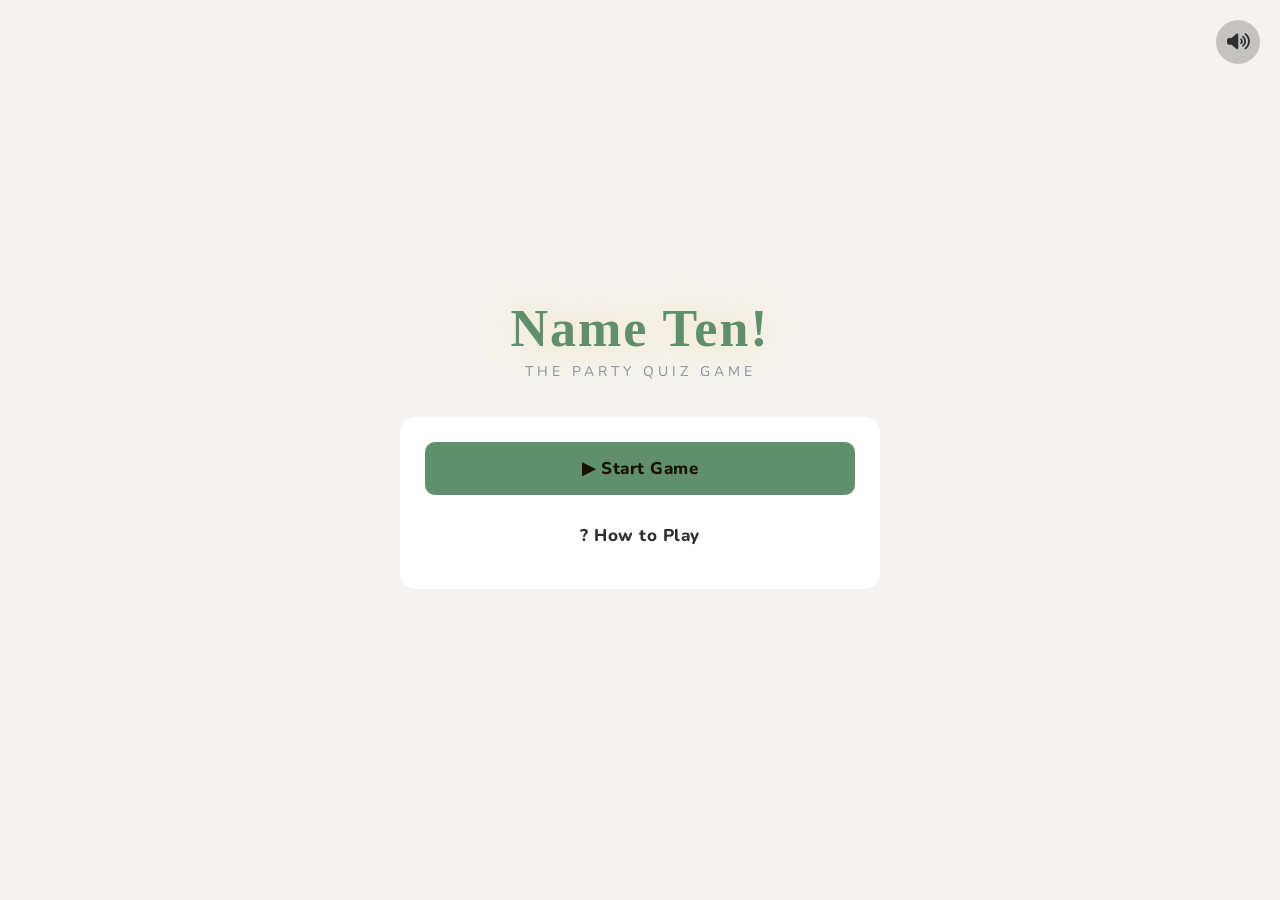
==== index.html @ 904a45be "name fix" ====
<!DOCTYPE html>
<html lang="en">
<head>
  <meta charset="UTF-8">
  <meta name="viewport" content="width=device-width, initial-scale=1.0, user-scalable=no">
  <meta name="apple-mobile-web-app-capable" content="yes">
  <meta name="mobile-web-app-capable" content="yes">
  <meta name="apple-mobile-web-app-status-bar-style" content="black-translucent">
  <title>Name Ten!</title>
  <link rel="stylesheet" href="/style.css">
  <link rel="stylesheet" href="https://cdnjs.cloudflare.com/ajax/libs/font-awesome/6.5.0/css/all.min.css">
</head>

<body>

<audio id="bgMusic" loop>
  <source src="music.mp3" type="audio/mpeg">
</audio>

<audio id="clickSound" src="click.mp3"></audio>
<audio id="tickSound" src="tick.mp3"></audio>
<audio id="alarmSound" src="alarm.mp3"></audio>
<audio id="winSound" src="win.mp3"></audio>

<div id="roundIntro" class="round-intro hidden">
  <div class="round-intro-text" id="roundIntroText">Round 1</div>
  <div class="round-intro-sub" id="roundIntroSub">Team 1</div>
</div>

<div id="app">

<!-- MAIN MENU -->
<div id="menuScreen" class="screen active">
  <button id="muteBtn" onclick="toggleMusic()"><i class="fa-solid fa-volume-high"></i></button>
  <div style="flex:1; display:flex; flex-direction:column; align-items:center; justify-content:center; width:100%; max-width:480px;">
    <h1 class="logo reveal">Name Ten!</h1>
    <p class="logo-sub reveal reveal-d1">The Party Quiz Game</p>
    <div class="card reveal reveal-d2" style="margin-bottom:12px;">
      <button class="btn btn-gold" onclick="showScreen('setupScreen')">▶ Start Game</button>
      <button class="btn btn-outline" onclick="showScreen('howScreen')" style="margin-top:12px;">? How to Play</button>
    </div>
  </div>
</div>

<!-- HOW TO PLAY -->
<div id="howScreen" class="screen">
  <div style="width:100%; max-width:480px; padding-top:8px;">
    <button class="btn btn-outline btn-sm" onclick="showScreen('menuScreen')" style="margin-bottom:20px;">← Back</button>
    <h2 style="font-family:'Fredoka One',cursive; font-size:28px; color:var(--gold); margin-bottom:20px;">How to Play</h2>
    <div class="card">
      <ul class="how-list">
        <li class="how-item"><div class="how-num">1</div><div class="how-text"><strong>Two teams</strong> take turns answering questions across multiple rounds.</div></li>
        <li class="how-item"><div class="how-num">2</div><div class="how-text">Each question asks you to <strong>name 10 things</strong> in a category (e.g. "Name 10 things in a fridge").</div></li>
        <li class="how-item"><div class="how-num">3</div><div class="how-text">The <strong>reading team</strong> reads the question aloud. The <strong>playing team</strong> has <strong>90 seconds</strong> to call out answers.</div></li>
        <li class="how-item"><div class="how-num">4</div><div class="how-text">The team holding the phone <strong>taps each item</strong> when it's named correctly.</div></li>
        <li class="how-item"><div class="how-num">5</div><div class="how-text">Items are worth <strong>1–4 points</strong> based on difficulty. Harder answers = more points!</div></li>
        <li class="how-item"><div class="how-num">6</div><div class="how-text">After time's up, there's a <strong>correction window</strong> to fix any mistakes before passing the phone.</div></li>
        <li class="how-item"><div class="how-num">7</div><div class="how-text">After all rounds, the <strong>team with the most points wins!</strong></div></li>
      </ul>
      <div class="pts-legend" style="margin-top:20px;">
        <div class="pts-badge pts-1">1pt — Easy</div>
        <div class="pts-badge pts-2">2pts — Medium</div>
        <div class="pts-badge pts-3">3pts — Hard</div>
        <div class="pts-badge pts-4">4pts — Very Hard</div>
      </div>
    </div>
  </div>
</div>

<!-- SETUP SCREEN -->
<div id="setupScreen" class="screen">
  <div style="width:100%; max-width:480px; padding-top:8px; padding-bottom:40px;">
    <button class="btn btn-outline btn-sm" onclick="showScreen('menuScreen')" style="margin-bottom:20px;">← Back</button>
    <h2 style="font-family:'Fredoka One',cursive; font-size:28px; color:var(--gold); margin-bottom:20px;">Game Setup</h2>

    <div class="card" style="margin-bottom:16px;">
      <div class="section-title">Team Names</div>
      <label class="field-label">Team 1</label>
      <input type="text" id="team1name" placeholder="Team Rocket" value="Team 1">
      <label class="field-label">Team 1 Colour</label>
<div class="color-picker" id="team1colors">
  <button class="color-btn selected" data-color="#7aa98a" style="background:#7aa98a"></button>
  <button class="color-btn" data-color="#7fa7d9" style="background:#7fa7d9"></button>
  <button class="color-btn" data-color="#7859ceff" style="background:#7859ceff"></button>
  <button class="color-btn" data-color="#e0a36d" style="background:#e0a36d"></button>
  <button class="color-btn" data-color="#d97a7a" style="background:#d97a7a"></button>
  <button class="color-btn" data-color="#a8a8a8" style="background:#a8a8a8"></button>
</div>
      <label class="field-label">Team 2</label>
      <input type="text" id="team2name" placeholder="The Legends" value="Team 2">
      <label class="field-label">Team 2 Colour</label>
<div class="color-picker" id="team2colors">
  <button class="color-btn selected" data-color="#7fa7d9" style="background:#7fa7d9"></button>
  <button class="color-btn" data-color="#7aa98a" style="background:#7aa98a"></button>
  <button class="color-btn" data-color="#7859ceff" style="background:#7859ceff"></button>
  <button class="color-btn" data-color="#e0a36d" style="background:#e0a36d"></button>
  <button class="color-btn" data-color="#d97a7a" style="background:#d97a7a"></button>
  <button class="color-btn" data-color="#a8a8a8" style="background:#a8a8a8"></button>
</div>
    </div>

    <div class="card" style="margin-bottom:16px;">
      <div class="section-title">Number of Rounds</div>
      <div class="round-btns">
        <button class="round-btn" onclick="selectRounds(5,this)">5</button>
        <button class="round-btn selected" onclick="selectRounds(10,this)">10</button>
        <button class="round-btn" onclick="selectRounds(20,this)">20</button>
      </div>
    </div>

    <div class="card" style="margin-bottom:16px;">
      <div class="section-title">Round Time</div>
      <div class="round-btns">
        <button class="time-btn" onclick="selectTime(60,this)">60s</button>
        <button class="time-btn selected" onclick="selectTime(90,this)">90s</button>
        <button class="time-btn" onclick="selectTime(120,this)">120s</button>
      </div>
    </div>

    <div class="card" style="margin-bottom:24px;">
      <div class="section-title">Categories</div>
      <div class="cat-grid" id="catGrid"></div>
    </div>

    <button class="btn btn-gold" onclick="startGame()">Start Game!</button>
  </div>
</div>

<!-- HANDOFF SCREEN (pass phone) -->
<div id="handoffScreen" class="screen">
  <div class="handoff-screen-inner">
    <div class="handoff-title" id="handoffTitle">Pass the Phone!</div>
    <div class="handoff-sub" id="handoffSub">Hand the phone to the other team</div>
    <button class="btn btn-gold" id="handoffBtn" onclick="handoffContinue()" style="max-width:320px;">Ready!</button>
  </div>
</div>

<!-- GAME SCREEN -->
<div id="gameScreen" class="screen">
  <div class="game-top">
    <div class="score-pill" id="scoreLeft">
      <div class="score-team" id="scoreLeftLabel">TEAM 1</div>
      <div class="score-val" id="scoreLeftVal">0</div>
    </div>
    <div class="round-info">
      <div class="round-label">Round</div>
      <div class="round-num" id="roundDisplay">1 / 10</div>
    </div>
    <div class="score-pill" id="scoreRight">
      <div class="score-team" id="scoreRightLabel">TEAM 2</div>
      <div class="score-val" id="scoreRightVal">0</div>
    </div>
  </div>

  <div class="game-body">
    <div class="turn-banner" id="turnBanner">
      <div class="turn-label" id="turnLabel">Playing</div>
      <div class="turn-name" id="turnName">Team 1</div>
    </div>

    <div class="question-card">
      <div class="question-cat" id="questionCat">FOOD</div>
      <div class="question-text" id="questionText">Name 10 things you can find in a fridge</div>
    </div>

    <div class="timer-row" id="timerRow">
      <div class="timer-ring-wrap">
        <svg width="64" height="64" viewBox="0 0 64 64">
          <circle cx="32" cy="32" r="26" fill="none" stroke="rgba(255,255,255,0.08)" stroke-width="6"/>
          <circle id="timerRing" cx="32" cy="32" r="26" fill="none" stroke="var(--teal)" stroke-width="6" stroke-linecap="round" stroke-dasharray="163.4" stroke-dashoffset="0"/>
        </svg>
        <div class="timer-text" id="timerText">90</div>
      </div>
      <div class="timer-bar-wrap">
        <div class="timer-bar-bg"><div class="timer-bar" id="timerBar" style="width:100%; background:var(--teal);"></div></div>
        <div class="timer-label">seconds remaining</div>
      </div>
    </div>

    <div class="items-list" id="itemsList"></div>

    <div id="timerBtns" style="display:flex; gap:10px; margin-top:4px;">
      <button class="btn btn-teal" id="startTimerBtn" onclick="startTimer()" style="flex:1;">Start Timer</button>
    </div>
    <button class="btn btn-teal" id="allDoneBtn" onclick="allDone()" style="display:none; flex:1;">All Done</button>
    <button class="btn btn-gold" id="doneBtn" onclick="doneTurn()" style="display:none; margin-top:4px;">Done — Review Answers</button>
    <button class="btn btn-green" id="confirmBtn" onclick="confirmTurn()" style="display:none; margin-top:4px;">Confirm &amp; Pass Phone →</button>
  </div>
</div>

<!-- RESULTS SCREEN -->
<div id="resultsScreen" class="screen">
  <div style="width:100%; max-width:480px; text-align:center; padding-top:20px; padding-bottom:40px;">
    <div class="winner-banner" id="winnerBanner">
      <div class="winner-label">WINNER</div>
      <div class="winner-name" id="winnerName">Team 1</div>
      <div class="winner-score" id="winnerScore">120 pts</div>
    </div>
    <div class="score-breakdown" id="scoreBreakdown"></div>
    <button class="btn btn-gold" onclick="restartGame()">Play Again</button>
  </div>
</div>

</div>

<script src="/app.js"></script>

</body>
</html>
---- style.css ----
@import url('https://fonts.googleapis.com/css2?family=Patrick+Hand&family=Nunito:wght@400;600;700;800&display=swap');

  * { box-sizing: border-box; margin: 0; padding: 0; }

  :root {
  --navy: #f5f3ef;
  --navy2: #ece8e1;
  --card: #ffffff;
  --card2: #f0ede7;

  --gold: #5f8f6b;
  --gold2: #4a7355;

  --teal: #7aa98a;
  --pink: #d4a5a5;
  --purple: #8c9c8a;

  --green: #5f8f6b;
  --red: #c97a7a;

  --text: #2f2f2f;
  --muted: #8a8f98;

  --radius: 16px;
  --radius-sm: 10px;
}

  #app {
    font-family: 'Nunito', sans-serif;
    background: var(--navy);
    color: var(--text);
    min-height: 100vh;
    padding: 0;
    position: relative;
    overflow: hidden;
  }

  #gameScreen {
  position: relative;
  overflow: visible;
  z-index: 0;
}

  .screen { display: none; flex-direction: column; align-items: center; min-height: 100vh; padding: 24px 20px; }
  .screen.active { display: flex; }

  h1.logo {
    font-family: 'Fredoka One', cursive;
    font-size: 52px;
    color: var(--gold);
    text-shadow: 0 0 40px rgba(245,200,66,0.4);
    letter-spacing: 2px;
    margin-bottom: 4px;
    text-align: center;
  }
  .logo-sub { font-size: 14px; color: var(--muted); letter-spacing: 4px; text-transform: uppercase; margin-bottom: 36px; }

  .card {
    background: var(--card);
    border-radius: var(--radius);
    padding: 24px;
    width: 100%;
    max-width: 480px;
    border: 1px solid rgba(255,255,255,0.07);
  }

  .btn {
    display: block;
    width: 100%;
    padding: 15px 20px;
    border-radius: var(--radius-sm);
    border: none;
    font-family: 'Nunito', sans-serif;
    font-size: 17px;
    font-weight: 800;
    cursor: pointer;
    transition: transform 0.1s, opacity 0.1s;
    letter-spacing: 0.5px;
  }
  .btn:active { transform: scale(0.97); }
  .btn-gold { background: var(--gold); color: #1a1000; }
  .btn-gold:hover { background: #ffd000; }
  .btn-outline { background: transparent; color: var(--text); border: 2px solid rgba(255,255,255,0.2); }
  .btn-outline:hover { border-color: rgba(255,255,255,0.45); }
  .btn-teal { background: var(--teal); color: #001a18; }
  .btn-red { background: var(--red); color: #fff; }
  .btn-green { background: var(--green); color: #001a10; }
  .btn-sm { padding: 10px 16px; font-size: 14px; width: auto; display: inline-block; }
  .btn + .btn { margin-top: 12px; }

  .section-title { font-size: 12px; text-transform: uppercase; letter-spacing: 3px; color: var(--muted); margin-bottom: 12px; font-weight: 700; }
  label.field-label { font-size: 14px; color: var(--muted); font-weight: 600; margin-bottom: 6px; display: block; }

  input[type=text] {
    width: 100%;
    background: var(--navy2);
    border: 1.5px solid rgba(255,255,255,0.12);
    border-radius: var(--radius-sm);
    color: var(--text);
    font-family: 'Nunito', sans-serif;
    font-size: 16px;
    font-weight: 700;
    padding: 12px 14px;
    outline: none;
    transition: border-color 0.15s;
  }
  input[type=text]:focus { border-color: var(--gold); }
  input[type=text]::placeholder { color: var(--muted); font-weight: 400; }

  .round-btns { display: flex; gap: 10px; }
  .round-btn {
    flex: 1; padding: 14px; border-radius: var(--radius-sm);
    border: 2px solid rgba(255,255,255,0.15);
    background: transparent; color: var(--text);
    font-family: 'Nunito', sans-serif; font-size: 18px; font-weight: 800;
    cursor: pointer; transition: all 0.15s;
  }
  .round-btn.selected { background: var(--gold); color: #1a1000; border-color: var(--gold); }

  .cat-grid { display: grid; grid-template-columns: 1fr 1fr; gap: 8px; }
  .cat-btn {
    padding: 12px 10px; border-radius: var(--radius-sm);
    border: 2px solid rgba(255,255,255,0.12);
    background: var(--navy2); color: var(--muted);
    font-family: 'Nunito', sans-serif; font-size: 13px; font-weight: 700;
    cursor: pointer; transition: all 0.15s; display: flex; align-items: center; gap: 8px;
  }
  .cat-btn.on { border-color: var(--teal); color: var(--teal); background: rgba(45,224,200,0.1); }
  .cat-icon { font-size: 18px; }

  .divider { width: 100%; max-width: 480px; height: 1px; background: rgba(255,255,255,0.07); margin: 20px 0; }

  /* GAME SCREEN */
  #gameScreen { padding: 0; }
  .game-top {
    background: var(--card);
    width: 100%;
    padding: 16px 20px;
    display: flex; justify-content: space-between; align-items: center;
    border-bottom: 1px solid rgba(255,255,255,0.07);
  }
  .score-pill {
    background: var(--navy2);
    border-radius: 30px;
    padding: 8px 16px;
    text-align: center;
    min-width: 110px;
  }
  .score-team { font-size: 11px; color: var(--muted); font-weight: 700; letter-spacing: 1px; text-transform: uppercase; }
  .score-val { font-size: 22px; font-weight: 800; color: var(--gold); font-family: 'Fredoka One', cursive; }
  .round-info { text-align: center; }
  .round-label { font-size: 11px; color: var(--muted); letter-spacing: 2px; text-transform: uppercase; }
  .round-num { font-size: 20px; font-weight: 800; color: var(--text); }

  .game-body { width: 100%; max-width: 540px; padding: 20px; flex: 1; display: flex; flex-direction: column; gap: 16px; }

  .turn-banner {
    border-radius: var(--radius);
    padding: 14px 20px;
    text-align: center;
  }
  .turn-banner.team1 { background: rgba(2, 37, 127, 0.583); border: 1.5px solid rgba(44, 89, 203, 0.673); }
  .turn-banner.team2 { background: rgba(45,224,200,0.12); border: 1.5px solid rgba(45,224,200,0.35); }
  .turn-label { font-size: 11px; letter-spacing: 3px; text-transform: uppercase; font-weight: 700; margin-bottom: 2px; }
  .team1 .turn-label { color: var(--purple); }
  .team2 .turn-label { color: var(--teal); }
  .turn-name { font-size: 20px; font-weight: 800; }

  .question-card {
    background: var(--card);
    border-radius: var(--radius);
    padding: 20px;
    border: 1px solid rgba(255,255,255,0.07);
  }
  .question-cat { font-size: 11px; letter-spacing: 3px; text-transform: uppercase; color: var(--gold); font-weight: 700; margin-bottom: 8px; }
  .question-text { font-size: 18px; font-weight: 800; line-height: 1.4; }

  .timer-row { display: flex; align-items: center; gap: 12px; }
  .timer-ring-wrap { position: relative; width: 64px; height: 64px; flex-shrink: 0; }
  .timer-ring-wrap svg { transform: rotate(-90deg); }
  .timer-text {
    position: absolute; top: 50%; left: 50%; transform: translate(-50%,-50%);
    font-family: 'Fredoka One', cursive; font-size: 20px; color: var(--text);
  }
  .timer-bar-wrap { flex: 1; }
  .timer-bar-bg { background: var(--navy2); border-radius: 8px; height: 10px; overflow: hidden; }
  .timer-bar { height: 100%; border-radius: 8px; transition: width 0.9s linear, background 0.5s; }
  .timer-label { font-size: 11px; color: var(--muted); margin-top: 4px; letter-spacing: 1px; }

  .items-list { display: flex; flex-direction: column; gap: 8px; }
  .item-row {
    display: flex; align-items: center; gap: 10px;
    background: var(--navy2);
    border-radius: var(--radius-sm);
    padding: 10px 14px;
    border: 1.5px solid transparent;
    cursor: pointer;
    transition: all 0.15s;
    user-select: none;
  }
  .item-row.named { background: rgba(34,201,122,0.12); border-color: rgba(34,201,122,0.4); }
  .item-check { width: 22px; height: 22px; border-radius: 50%; border: 2px solid var(--muted); flex-shrink: 0; display: flex; align-items: center; justify-content: center; transition: all 0.15s; }
  .item-row.named .item-check { background: var(--green); border-color: var(--green); }
  .item-check-icon { display: none; }
  .item-row.named .item-check-icon { display: block; }
  .item-name { flex: 1; font-size: 15px; font-weight: 700; }
  .item-pts {
    font-family: 'Fredoka One', cursive;
    font-size: 16px;
    padding: 2px 8px;
    border-radius: 6px;
    background: var(--navy);
    color: var(--gold);
  }
  .pts-1 { color: #70b751; }
  .pts-2 { color: #3a7416; }
  .pts-3 { color: #ff9a00; }
  .pts-4 { color: #ff4a6b; }

  /* HANDOFF */
  .handoff-screen-inner { width: 100%; max-width: 480px; text-align: center; flex: 1; display: flex; flex-direction: column; justify-content: center; align-items: center; gap: 20px; }
  .big-emoji { font-size: 72px; }
  .handoff-title { font-family: 'Fredoka One', cursive; font-size: 36px; color: var(--gold); }
  .handoff-sub { font-size: 16px; color: var(--muted); line-height: 1.6; max-width: 320px; }

  /* RESULTS */
  .winner-banner {
    width: 100%; max-width: 480px;
    background: var(--card);
    border-radius: var(--radius);
    padding: 28px 24px;
    text-align: center;
    border: 2px solid var(--gold);
    margin-bottom: 20px;
  }
  .winner-label { font-size: 12px; letter-spacing: 4px; text-transform: uppercase; color: var(--gold); font-weight: 700; margin-bottom: 8px; }
  .winner-name { font-family: 'Fredoka One', cursive; font-size: 42px; color: var(--text); }
  .winner-score { font-family: 'Fredoka One', cursive; font-size: 28px; color: var(--gold); }

  .score-breakdown { width: 100%; max-width: 480px; display: flex; flex-direction: column; gap: 12px; margin-bottom: 20px; }
  .score-row { background: var(--card); border-radius: var(--radius-sm); padding: 16px 20px; display: flex; justify-content: space-between; align-items: center; }
  .score-row-name { font-size: 16px; font-weight: 800; }
  .score-row-val { font-family: 'Fredoka One', cursive; font-size: 28px; color: var(--teal); }

  /* HOW TO PLAY */
  .how-list { list-style: none; display: flex; flex-direction: column; gap: 14px; }
  .how-item { display: flex; gap: 14px; align-items: flex-start; }
  .how-num { width: 28px; height: 28px; border-radius: 50%; background: var(--gold); color: #1a1000; font-weight: 800; font-size: 14px; display: flex; align-items: center; justify-content: center; flex-shrink: 0; margin-top: 1px; }
  .how-text { font-size: 14px; color: var(--muted); line-height: 1.6; }
  .how-text strong { color: var(--text); }

  .pts-legend { display: flex; gap: 8px; flex-wrap: wrap; margin-top: 12px; }
  .pts-badge { padding: 4px 10px; border-radius: 6px; font-size: 12px; font-weight: 800; background: var(--navy2); }

  /* Staggered reveal */
  @keyframes slideUp { from { opacity: 0; transform: translateY(20px); } to { opacity: 1; transform: translateY(0); } }
  .reveal { animation: slideUp 0.35s ease both; }
  .reveal-d1 { animation-delay: 0.05s; }
  .reveal-d2 { animation-delay: 0.12s; }
  .reveal-d3 { animation-delay: 0.19s; }
  .reveal-d4 { animation-delay: 0.26s; }


input[type="text"] {
  margin-bottom: 14px;
}


  .color-picker {
  display: flex;
  gap: 10px;
  margin-bottom: 14px;
}

.color-btn {
  width: 36px;
  height: 36px;
  border-radius: 50%;
  border: 3px solid transparent;
  cursor: pointer;
  transition: transform 0.1s, border 0.1s;
}

.color-btn.selected {
  border-color: var(--text);
  transform: scale(1.1);
}

.color-btn:disabled {
  cursor: not-allowed;
}

.time-btn {
  flex: 1;
  padding: 14px;
  border-radius: var(--radius-sm);
  border: 2px solid rgba(255,255,255,0.15);
  background: transparent;
  color: var(--text);
  font-family: 'Nunito', sans-serif;
  font-size: 18px;
  font-weight: 800;
  cursor: pointer;
  transition: all 0.15s;
}

.time-btn.selected {
  background: var(--gold);
  color: #1a1000;
  border-color: var(--gold);
}

#muteBtn {
  position:absolute;
  top:20px;
  right:20px;
  z-index:10;
  background:rgba(0,0,0,0.2);
  border:none;
  border-radius:50%;
  width:44px;
  height:44px;
  font-size:18px;
  cursor:pointer;
  display: flex;
  align-items: center;
  justify-content: center;
  color: var(--text);
}





.round-intro {
  position: fixed;
  inset: 0;
  z-index: 9999999;
  background: rgba(15, 27, 61, 0.95);
  display: flex;
  flex-direction: column;
  justify-content: center;
  align-items: center;
  text-align: center;
}

.round-intro.hidden {
  display: none;
}

.round-intro-text {
  font-family: 'Fredoka One', cursive;
  font-size: 48px;
  color: var(--gold);
  animation: popIn 0.4s ease;
}

.round-intro-sub {
  font-size: 20px;
  color: whitesmoke;
  margin-top: 10px;
  animation: fadeUp 0.5s ease;
}

@keyframes popIn {
  from { transform: scale(0.6); opacity: 0; }
  to { transform: scale(1); opacity: 1; }
}

@keyframes fadeUp {
  from { transform: translateY(10px); opacity: 0; }
  to { transform: translateY(0); opacity: 1; }
}
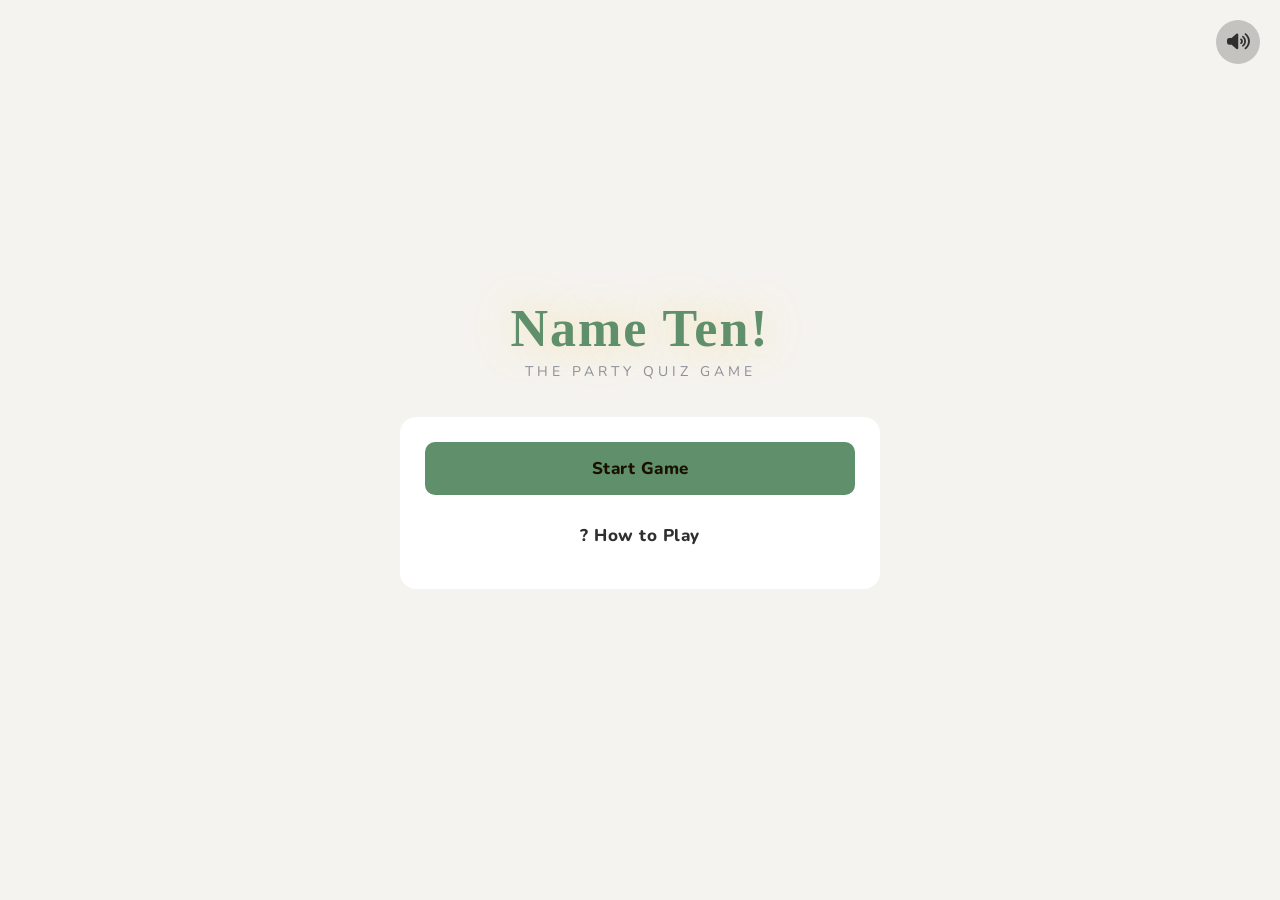
==== commit 50c751d4: "sound fixes" ====
--- a/index.html
+++ b/index.html
@@ -7,8 +7,9 @@
   <meta name="mobile-web-app-capable" content="yes">
   <meta name="apple-mobile-web-app-status-bar-style" content="black-translucent">
   <title>Name Ten!</title>
-  <link rel="stylesheet" href="/style.css">
+  <link rel="stylesheet" href="style.css">
   <link rel="stylesheet" href="https://cdnjs.cloudflare.com/ajax/libs/font-awesome/6.5.0/css/all.min.css">
+  <link rel="manifest" href="manifest.json">
 </head>
 
 <body>
@@ -36,7 +37,7 @@
     <h1 class="logo reveal">Name Ten!</h1>
     <p class="logo-sub reveal reveal-d1">The Party Quiz Game</p>
     <div class="card reveal reveal-d2" style="margin-bottom:12px;">
-      <button class="btn btn-gold" onclick="showScreen('setupScreen')">▶ Start Game</button>
+      <button class="btn btn-gold" onclick="showScreen('setupScreen')">Start Game</button>
       <button class="btn btn-outline" onclick="showScreen('howScreen')" style="margin-top:12px;">? How to Play</button>
     </div>
   </div>
@@ -203,7 +204,7 @@
 
 </div>
 
-<script src="/app.js"></script>
+<script src="app.js"></script>
 
 </body>
 </html>
